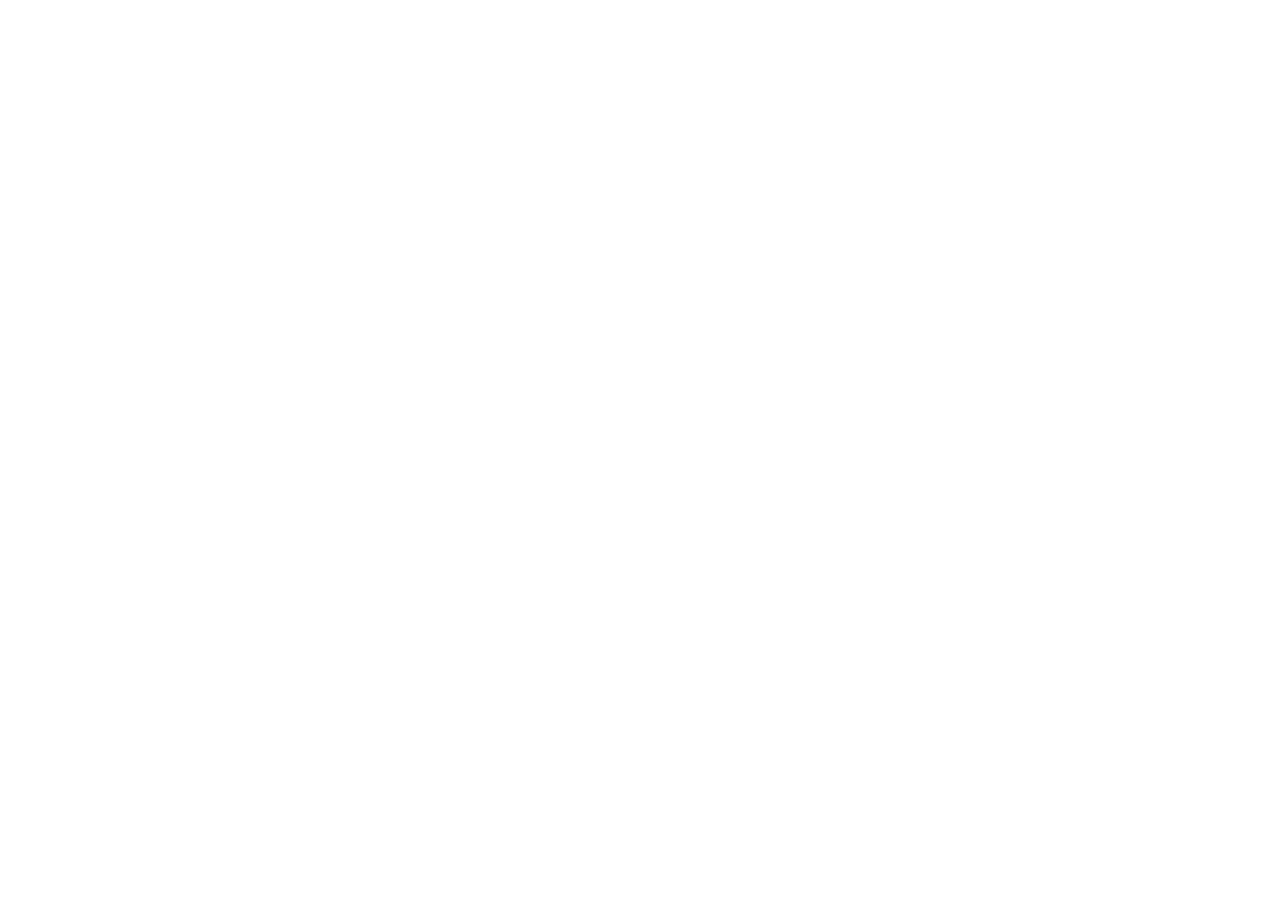
==== flower.html @ a5fbb3db "Add files via upload" ====
<!DOCTYPE html>
<html lang="en">
<head>
    <meta charset="UTF-8">
    <meta name="viewport" content="width=device-width, initial-scale=1.0">
    <link rel="stylesheet" href="css/main.css">
    <title>flowers</title>
</head>
<body class="container">
    <div class="night"></div>
    <div class="flowers">
      <div class="flower flower--1">
        <div class="flower__leafs flower__leafs--1">
          <div class="flower__leaf flower__leaf--1"></div>
          <div class="flower__leaf flower__leaf--2"></div>
          <div class="flower__leaf flower__leaf--3"></div>
          <div class="flower__leaf flower__leaf--4"></div>
          <div class="flower__white-circle"></div>
  
          <div class="flower__light flower__light--1"></div>
          <div class="flower__light flower__light--2"></div>
          <div class="flower__light flower__light--3"></div>
          <div class="flower__light flower__light--4"></div>
          <div class="flower__light flower__light--5"></div>
          <div class="flower__light flower__light--6"></div>
          <div class="flower__light flower__light--7"></div>
          <div class="flower__light flower__light--8"></div>
  
        </div>
        <div class="flower__line">
          <div class="flower__line__leaf flower__line__leaf--1"></div>
          <div class="flower__line__leaf flower__line__leaf--2"></div>
          <div class="flower__line__leaf flower__line__leaf--3"></div>
          <div class="flower__line__leaf flower__line__leaf--4"></div>
          <div class="flower__line__leaf flower__line__leaf--5"></div>
          <div class="flower__line__leaf flower__line__leaf--6"></div>
        </div>
      </div>
  
      <div class="flower flower--2">
        <div class="flower__leafs flower__leafs--2">
          <div class="flower__leaf flower__leaf--1"></div>
          <div class="flower__leaf flower__leaf--2"></div>
          <div class="flower__leaf flower__leaf--3"></div>
          <div class="flower__leaf flower__leaf--4"></div>
          <div class="flower__white-circle"></div>
  
          <div class="flower__light flower__light--1"></div>
          <div class="flower__light flower__light--2"></div>
          <div class="flower__light flower__light--3"></div>
          <div class="flower__light flower__light--4"></div>
          <div class="flower__light flower__light--5"></div>
          <div class="flower__light flower__light--6"></div>
          <div class="flower__light flower__light--7"></div>
          <div class="flower__light flower__light--8"></div>
  
        </div>
        <div class="flower__line">
          <div class="flower__line__leaf flower__line__leaf--1"></div>
          <div class="flower__line__leaf flower__line__leaf--2"></div>
          <div class="flower__line__leaf flower__line__leaf--3"></div>
          <div class="flower__line__leaf flower__line__leaf--4"></div>
        </div>
      </div>
  
      <div class="flower flower--3">
        <div class="flower__leafs flower__leafs--3">
          <div class="flower__leaf flower__leaf--1"></div>
          <div class="flower__leaf flower__leaf--2"></div>
          <div class="flower__leaf flower__leaf--3"></div>
          <div class="flower__leaf flower__leaf--4"></div>
          <div class="flower__white-circle"></div>
  
          <div class="flower__light flower__light--1"></div>
          <div class="flower__light flower__light--2"></div>
          <div class="flower__light flower__light--3"></div>
          <div class="flower__light flower__light--4"></div>
          <div class="flower__light flower__light--5"></div>
          <div class="flower__light flower__light--6"></div>
          <div class="flower__light flower__light--7"></div>
          <div class="flower__light flower__light--8"></div>
  
        </div>
        <div class="flower__line">
          <div class="flower__line__leaf flower__line__leaf--1"></div>
          <div class="flower__line__leaf flower__line__leaf--2"></div>
          <div class="flower__line__leaf flower__line__leaf--3"></div>
          <div class="flower__line__leaf flower__line__leaf--4"></div>
        </div>
      </div>
  
      <div class="grow-ans" style="--d:1.2s">
        <div class="flower__g-long">
          <div class="flower__g-long__top"></div>
          <div class="flower__g-long__bottom"></div>
        </div>
      </div>
  
      <div class="growing-grass">
        <div class="flower__grass flower__grass--1">
          <div class="flower__grass--top"></div>
          <div class="flower__grass--bottom"></div>
          <div class="flower__grass__leaf flower__grass__leaf--1"></div>
          <div class="flower__grass__leaf flower__grass__leaf--2"></div>
          <div class="flower__grass__leaf flower__grass__leaf--3"></div>
          <div class="flower__grass__leaf flower__grass__leaf--4"></div>
          <div class="flower__grass__leaf flower__grass__leaf--5"></div>
          <div class="flower__grass__leaf flower__grass__leaf--6"></div>
          <div class="flower__grass__leaf flower__grass__leaf--7"></div>
          <div class="flower__grass__leaf flower__grass__leaf--8"></div>
          <div class="flower__grass__overlay"></div>
        </div>
      </div>
  
      <div class="growing-grass">
        <div class="flower__grass flower__grass--2">
          <div class="flower__grass--top"></div>
          <div class="flower__grass--bottom"></div>
          <div class="flower__grass__leaf flower__grass__leaf--1"></div>
          <div class="flower__grass__leaf flower__grass__leaf--2"></div>
          <div class="flower__grass__leaf flower__grass__leaf--3"></div>
          <div class="flower__grass__leaf flower__grass__leaf--4"></div>
          <div class="flower__grass__leaf flower__grass__leaf--5"></div>
          <div class="flower__grass__leaf flower__grass__leaf--6"></div>
          <div class="flower__grass__leaf flower__grass__leaf--7"></div>
          <div class="flower__grass__leaf flower__grass__leaf--8"></div>
          <div class="flower__grass__overlay"></div>
        </div>
      </div>
  
      <div class="grow-ans" style="--d:2.4s">
        <div class="flower__g-right flower__g-right--1">
          <div class="leaf"></div>
        </div>
      </div>
  
      <div class="grow-ans" style="--d:2.8s">
        <div class="flower__g-right flower__g-right--2">
          <div class="leaf"></div>
        </div>
      </div>
  
      <div class="grow-ans" style="--d:2.8s">
        <div class="flower__g-front">
          <div class="flower__g-front__leaf-wrapper flower__g-front__leaf-wrapper--1">
            <div class="flower__g-front__leaf"></div>
          </div>
          <div class="flower__g-front__leaf-wrapper flower__g-front__leaf-wrapper--2">
            <div class="flower__g-front__leaf"></div>
          </div>
          <div class="flower__g-front__leaf-wrapper flower__g-front__leaf-wrapper--3">
            <div class="flower__g-front__leaf"></div>
          </div>
          <div class="flower__g-front__leaf-wrapper flower__g-front__leaf-wrapper--4">
            <div class="flower__g-front__leaf"></div>
          </div>
          <div class="flower__g-front__leaf-wrapper flower__g-front__leaf-wrapper--5">
            <div class="flower__g-front__leaf"></div>
          </div>
          <div class="flower__g-front__leaf-wrapper flower__g-front__leaf-wrapper--6">
            <div class="flower__g-front__leaf"></div>
          </div>
          <div class="flower__g-front__leaf-wrapper flower__g-front__leaf-wrapper--7">
            <div class="flower__g-front__leaf"></div>
          </div>
          <div class="flower__g-front__leaf-wrapper flower__g-front__leaf-wrapper--8">
            <div class="flower__g-front__leaf"></div>
          </div>
          <div class="flower__g-front__line"></div>
        </div>
      </div>
  
      <div class="grow-ans" style="--d:3.2s">
        <div class="flower__g-fr">
          <div class="leaf"></div>
          <div class="flower__g-fr__leaf flower__g-fr__leaf--1"></div>
          <div class="flower__g-fr__leaf flower__g-fr__leaf--2"></div>
          <div class="flower__g-fr__leaf flower__g-fr__leaf--3"></div>
          <div class="flower__g-fr__leaf flower__g-fr__leaf--4"></div>
          <div class="flower__g-fr__leaf flower__g-fr__leaf--5"></div>
          <div class="flower__g-fr__leaf flower__g-fr__leaf--6"></div>
          <div class="flower__g-fr__leaf flower__g-fr__leaf--7"></div>
          <div class="flower__g-fr__leaf flower__g-fr__leaf--8"></div>
        </div>
      </div>
  
      <div class="long-g long-g--0">
        <div class="grow-ans" style="--d:3s">
          <div class="leaf leaf--0"></div>
        </div>
        <div class="grow-ans" style="--d:2.2s">
          <div class="leaf leaf--1"></div>
        </div>
        <div class="grow-ans" style="--d:3.4s">
          <div class="leaf leaf--2"></div>
        </div>
        <div class="grow-ans" style="--d:3.6s">
          <div class="leaf leaf--3"></div>
        </div>
      </div>
  
      <div class="long-g long-g--1">
        <div class="grow-ans" style="--d:3.6s">
          <div class="leaf leaf--0"></div>
        </div>
        <div class="grow-ans" style="--d:3.8s">
          <div class="leaf leaf--1"></div>
        </div>
        <div class="grow-ans" style="--d:4s">
          <div class="leaf leaf--2"></div>
        </div>
        <div class="grow-ans" style="--d:4.2s">
          <div class="leaf leaf--3"></div>
        </div>
      </div>
  
      <div class="long-g long-g--2">
        <div class="grow-ans" style="--d:4s">
          <div class="leaf leaf--0"></div>
        </div>
        <div class="grow-ans" style="--d:4.2s">
          <div class="leaf leaf--1"></div>
        </div>
        <div class="grow-ans" style="--d:4.4s">
          <div class="leaf leaf--2"></div>
        </div>
        <div class="grow-ans" style="--d:4.6s">
          <div class="leaf leaf--3"></div>
        </div>
      </div>
  
      <div class="long-g long-g--3">
        <div class="grow-ans" style="--d:4s">
          <div class="leaf leaf--0"></div>
        </div>
        <div class="grow-ans" style="--d:4.2s">
          <div class="leaf leaf--1"></div>
        </div>
        <div class="grow-ans" style="--d:3s">
          <div class="leaf leaf--2"></div>
        </div>
        <div class="grow-ans" style="--d:3.6s">
          <div class="leaf leaf--3"></div>
        </div>
      </div>
  
      <div class="long-g long-g--4">
        <div class="grow-ans" style="--d:4s">
          <div class="leaf leaf--0"></div>
        </div>
        <div class="grow-ans" style="--d:4.2s">
          <div class="leaf leaf--1"></div>
        </div>
        <div class="grow-ans" style="--d:3s">
          <div class="leaf leaf--2"></div>
        </div>
        <div class="grow-ans" style="--d:3.6s">
          <div class="leaf leaf--3"></div>
        </div>
      </div>
  
      <div class="long-g long-g--5">
        <div class="grow-ans" style="--d:4s">
          <div class="leaf leaf--0"></div>
        </div>
        <div class="grow-ans" style="--d:4.2s">
          <div class="leaf leaf--1"></div>
        </div>
        <div class="grow-ans" style="--d:3s">
          <div class="leaf leaf--2"></div>
        </div>
        <div class="grow-ans" style="--d:3.6s">
          <div class="leaf leaf--3"></div>
        </div>
      </div>
  
      <div class="long-g long-g--6">
        <div class="grow-ans" style="--d:4.2s">
          <div class="leaf leaf--0"></div>
        </div>
        <div class="grow-ans" style="--d:4.4s">
          <div class="leaf leaf--1"></div>
        </div>
        <div class="grow-ans" style="--d:4.6s">
          <div class="leaf leaf--2"></div>
        </div>
        <div class="grow-ans" style="--d:4.8s">
          <div class="leaf leaf--3"></div>
        </div>
      </div>
  
      <div class="long-g long-g--7">
        <div class="grow-ans" style="--d:3s">
          <div class="leaf leaf--0"></div>
        </div>
        <div class="grow-ans" style="--d:3.2s">
          <div class="leaf leaf--1"></div>
        </div>
        <div class="grow-ans" style="--d:3.5s">
          <div class="leaf leaf--2"></div>
        </div>
        <div class="grow-ans" style="--d:3.6s">
          <div class="leaf leaf--3"></div>
        </div>
      </div>
    </div>
    
    <script src="main.js"></script>
  </body>
</html>
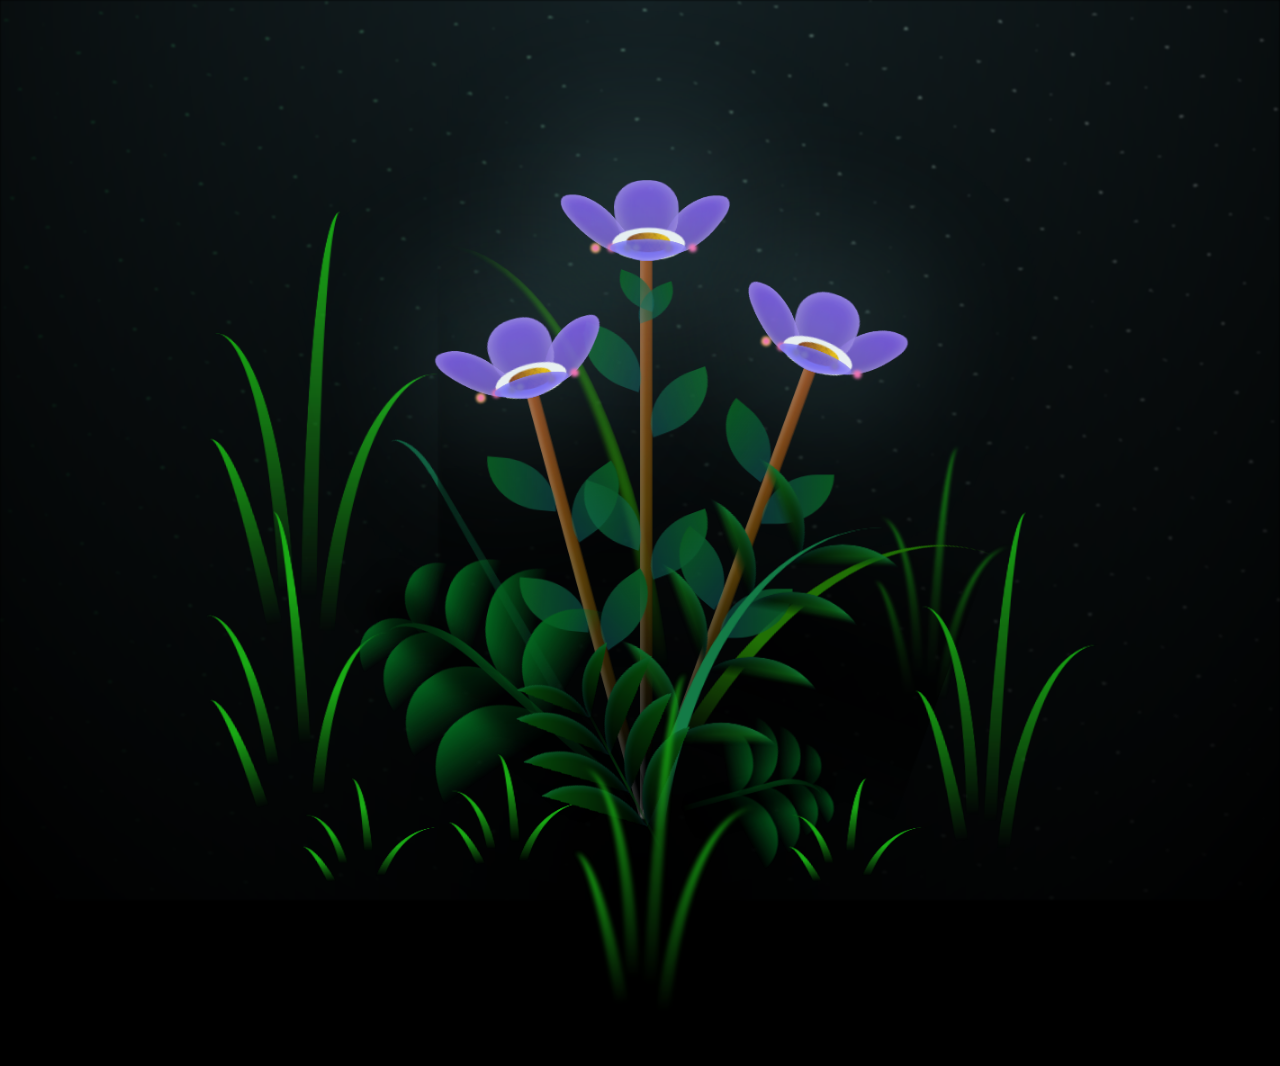
==== commit d7e3c948: "Update flower.html" ====
--- a/flower.html
+++ b/flower.html
@@ -3,7 +3,7 @@
 <head>
     <meta charset="UTF-8">
     <meta name="viewport" content="width=device-width, initial-scale=1.0">
-    <link rel="stylesheet" href="css/main.css">
+    <link rel="stylesheet" href="main.css">
     <title>flowers</title>
 </head>
 <body class="container">
--- a/main.css
+++ b/main.css
@@ -0,0 +1,1321 @@
+*,
+*::after,
+*::before {
+  padding: 0;
+  margin: 0;
+  box-sizing: border-box;
+}
+
+:root {
+  --dark-color: #000;
+}
+
+body {
+  display: flex;
+  align-items: flex-end;
+  justify-content: center;
+  min-height: 100vh;
+  background-color: var(--dark-color);
+  overflow: hidden;
+  perspective: 1000px;
+}
+
+.night {
+  position: fixed;
+  left: 50%;
+  top: 0;
+  transform: translateX(-50%);
+  width: 100%;
+  height: 100%;
+  filter: blur(0.1vmin);
+  background-image: radial-gradient(ellipse at top, transparent 0%, var(--dark-color)), radial-gradient(ellipse at bottom, var(--dark-color), rgba(145, 233, 255, 0.2)), repeating-linear-gradient(220deg, rgb(0, 0, 0) 0px, rgb(0, 0, 0) 19px, transparent 19px, transparent 22px), repeating-linear-gradient(189deg, rgb(0, 0, 0) 0px, rgb(0, 0, 0) 19px, transparent 19px, transparent 22px), repeating-linear-gradient(148deg, rgb(0, 0, 0) 0px, rgb(0, 0, 0) 19px, transparent 19px, transparent 22px), linear-gradient(90deg, rgb(7, 107, 42), rgb(240, 240, 240));
+}
+
+.flowers {
+  position: relative;
+  transform: scale(0.9);
+}
+
+.flower {
+  position: absolute;
+  bottom: 10vmin;
+  transform-origin: bottom center;
+  z-index: 10;
+  --fl-speed: 0.3s;
+}
+.flower--1 {
+  -webkit-animation: moving-flower-1 4s linear infinite;
+          animation: moving-flower-1 4s linear infinite;
+}
+.flower--1 .flower__line {
+  height: 70vmin;
+  -webkit-animation-delay: 0.3s;
+          animation-delay: 0.3s;
+}
+.flower--1 .flower__line__leaf--1 {
+  -webkit-animation: blooming-leaf-right var(--fl-speed) 1.6s backwards;
+          animation: blooming-leaf-right var(--fl-speed) 1.6s backwards;
+}
+.flower--1 .flower__line__leaf--2 {
+  -webkit-animation: blooming-leaf-right var(--fl-speed) 1.4s backwards;
+          animation: blooming-leaf-right var(--fl-speed) 1.4s backwards;
+}
+.flower--1 .flower__line__leaf--3 {
+  -webkit-animation: blooming-leaf-left var(--fl-speed) 1.2s backwards;
+          animation: blooming-leaf-left var(--fl-speed) 1.2s backwards;
+}
+.flower--1 .flower__line__leaf--4 {
+  -webkit-animation: blooming-leaf-left var(--fl-speed) 1s backwards;
+          animation: blooming-leaf-left var(--fl-speed) 1s backwards;
+}
+.flower--1 .flower__line__leaf--5 {
+  -webkit-animation: blooming-leaf-right var(--fl-speed) 1.8s backwards;
+          animation: blooming-leaf-right var(--fl-speed) 1.8s backwards;
+}
+.flower--1 .flower__line__leaf--6 {
+  -webkit-animation: blooming-leaf-left var(--fl-speed) 2s backwards;
+          animation: blooming-leaf-left var(--fl-speed) 2s backwards;
+}
+.flower--2 {
+  left: 50%;
+  transform: rotate(20deg);
+  -webkit-animation: moving-flower-2 4s linear infinite;
+          animation: moving-flower-2 4s linear infinite;
+}
+.flower--2 .flower__line {
+  height: 60vmin;
+  -webkit-animation-delay: 0.6s;
+          animation-delay: 0.6s;
+}
+.flower--2 .flower__line__leaf--1 {
+  -webkit-animation: blooming-leaf-right var(--fl-speed) 1.9s backwards;
+          animation: blooming-leaf-right var(--fl-speed) 1.9s backwards;
+}
+.flower--2 .flower__line__leaf--2 {
+  -webkit-animation: blooming-leaf-right var(--fl-speed) 1.7s backwards;
+          animation: blooming-leaf-right var(--fl-speed) 1.7s backwards;
+}
+.flower--2 .flower__line__leaf--3 {
+  -webkit-animation: blooming-leaf-left var(--fl-speed) 1.5s backwards;
+          animation: blooming-leaf-left var(--fl-speed) 1.5s backwards;
+}
+.flower--2 .flower__line__leaf--4 {
+  -webkit-animation: blooming-leaf-left var(--fl-speed) 1.3s backwards;
+          animation: blooming-leaf-left var(--fl-speed) 1.3s backwards;
+}
+.flower--3 {
+  left: 50%;
+  transform: rotate(-15deg);
+  -webkit-animation: moving-flower-3 4s linear infinite;
+          animation: moving-flower-3 4s linear infinite;
+}
+.flower--3 .flower__line {
+  -webkit-animation-delay: 0.9s;
+          animation-delay: 0.9s;
+}
+.flower--3 .flower__line__leaf--1 {
+  -webkit-animation: blooming-leaf-right var(--fl-speed) 2.5s backwards;
+          animation: blooming-leaf-right var(--fl-speed) 2.5s backwards;
+}
+.flower--3 .flower__line__leaf--2 {
+  -webkit-animation: blooming-leaf-right var(--fl-speed) 2.3s backwards;
+          animation: blooming-leaf-right var(--fl-speed) 2.3s backwards;
+}
+.flower--3 .flower__line__leaf--3 {
+  -webkit-animation: blooming-leaf-left var(--fl-speed) 2.1s backwards;
+          animation: blooming-leaf-left var(--fl-speed) 2.1s backwards;
+}
+.flower--3 .flower__line__leaf--4 {
+  -webkit-animation: blooming-leaf-left var(--fl-speed) 1.9s backwards;
+          animation: blooming-leaf-left var(--fl-speed) 1.9s backwards;
+}
+.flower__leafs {
+  position: relative;
+  -webkit-animation: blooming-flower 2s backwards;
+          animation: blooming-flower 2s backwards;
+}
+.flower__leafs--1 {
+  -webkit-animation-delay: 1.1s;
+          animation-delay: 1.1s;
+}
+.flower__leafs--2 {
+  -webkit-animation-delay: 1.4s;
+          animation-delay: 1.4s;
+}
+.flower__leafs--3 {
+  -webkit-animation-delay: 1.7s;
+          animation-delay: 1.7s;
+}
+.flower__leafs::after {
+  content: "";
+  position: absolute;
+  left: 0;
+  top: 0;
+  transform: translate(-50%, -100%);
+  width: 8vmin;
+  height: 8vmin;
+  background-color: #9ff5ff;
+  filter: blur(10vmin);
+}
+.flower__leaf {
+  position: absolute;
+  bottom: 0;
+  left: 50%;
+  width: 8vmin;
+  height: 11vmin;
+  border-radius: 51% 49% 47% 53%/44% 45% 55% 69%;
+  background-color: #512894;
+  background-image: linear-gradient(to top, #7458c0, #7c52ee);
+  transform-origin: bottom center;
+  opacity: 0.9;
+  box-shadow: inset 0 0 2vmin rgba(255, 255, 255, 0.5);
+}
+.flower__leaf--1 {
+  transform: translate(-10%, 1%) rotateY(40deg) rotateX(-50deg);
+}
+.flower__leaf--2 {
+  transform: translate(-50%, -4%) rotateX(40deg);
+}
+.flower__leaf--3 {
+  transform: translate(-90%, 0%) rotateY(45deg) rotateX(50deg);
+}
+.flower__leaf--4 {
+  width: 8vmin;
+  height: 8vmin;
+  transform-origin: bottom left;
+  border-radius: 4vmin 10vmin 4vmin 4vmin;
+  transform: translate(0%, 18%) rotateX(70deg) rotate(-43deg);
+  background-image: linear-gradient(to top, #6252ee, #5552ee);
+  z-index: 1;
+  opacity: 0.8;
+}
+.flower__white-circle {
+  position: absolute;
+  left: -3.5vmin;
+  top: -3vmin;
+  width: 9vmin;
+  height: 4vmin;
+  border-radius: 50%;
+  background-color: #f0f0f0;
+}
+.flower__white-circle::after {
+  content: "";
+  position: absolute;
+  left: 50%;
+  top: 45%;
+  transform: translate(-50%, -50%);
+  width: 60%;
+  height: 60%;
+  border-radius: inherit;
+  background-image: repeating-linear-gradient(135deg, rgba(0, 0, 0, 0.03) 0px, rgba(0, 0, 0, 0.03) 1px, transparent 1px, transparent 12px), repeating-linear-gradient(45deg, rgba(0, 0, 0, 0.03) 0px, rgba(0, 0, 0, 0.03) 1px, transparent 1px, transparent 12px), repeating-linear-gradient(67.5deg, rgba(0, 0, 0, 0.03) 0px, rgba(0, 0, 0, 0.03) 1px, transparent 1px, transparent 12px), repeating-linear-gradient(135deg, rgba(0, 0, 0, 0.03) 0px, rgba(0, 0, 0, 0.03) 1px, transparent 1px, transparent 12px), repeating-linear-gradient(45deg, rgba(0, 0, 0, 0.03) 0px, rgba(0, 0, 0, 0.03) 1px, transparent 1px, transparent 12px), repeating-linear-gradient(112.5deg, rgba(0, 0, 0, 0.03) 0px, rgba(0, 0, 0, 0.03) 1px, transparent 1px, transparent 12px), repeating-linear-gradient(112.5deg, rgba(0, 0, 0, 0.03) 0px, rgba(0, 0, 0, 0.03) 1px, transparent 1px, transparent 12px), repeating-linear-gradient(45deg, rgba(0, 0, 0, 0.03) 0px, rgba(0, 0, 0, 0.03) 1px, transparent 1px, transparent 12px), repeating-linear-gradient(22.5deg, rgba(0, 0, 0, 0.03) 0px, rgba(0, 0, 0, 0.03) 1px, transparent 1px, transparent 12px), repeating-linear-gradient(45deg, rgba(0, 0, 0, 0.03) 0px, rgba(0, 0, 0, 0.03) 1px, transparent 1px, transparent 12px), repeating-linear-gradient(22.5deg, rgba(0, 0, 0, 0.03) 0px, rgba(0, 0, 0, 0.03) 1px, transparent 1px, transparent 12px), repeating-linear-gradient(135deg, rgba(0, 0, 0, 0.03) 0px, rgba(0, 0, 0, 0.03) 1px, transparent 1px, transparent 12px), repeating-linear-gradient(157.5deg, rgba(0, 0, 0, 0.03) 0px, rgba(0, 0, 0, 0.03) 1px, transparent 1px, transparent 12px), repeating-linear-gradient(67.5deg, rgba(0, 0, 0, 0.03) 0px, rgba(0, 0, 0, 0.03) 1px, transparent 1px, transparent 12px), repeating-linear-gradient(67.5deg, rgba(0, 0, 0, 0.03) 0px, rgba(0, 0, 0, 0.03) 1px, transparent 1px, transparent 12px), linear-gradient(90deg, rgb(127, 47, 21), rgb(255, 206, 0));
+}
+.flower__line {
+  height: 55vmin;
+  width: 1.5vmin;
+  background-image: linear-gradient(to left, rgba(0, 0, 0, 0.2), transparent, rgba(255, 255, 255, 0.2)), linear-gradient(to top, transparent 10%, #583e08, #944415);
+  box-shadow: inset 0 0 2px rgba(0, 0, 0, 0.5);
+  -webkit-animation: grow-flower-tree 4s backwards;
+          animation: grow-flower-tree 4s backwards;
+}
+.flower__line__leaf {
+  --w: 7vmin;
+  --h: calc(var(--w) + 2vmin);
+  position: absolute;
+  top: 20%;
+  left: 90%;
+  width: var(--w);
+  height: var(--h);
+  border-top-right-radius: var(--h);
+  border-bottom-left-radius: var(--h);
+  background-image: linear-gradient(to top, rgba(20, 117, 122, 0.4), #095721);
+}
+.flower__line__leaf--1 {
+  transform: rotate(70deg) rotateY(30deg);
+}
+.flower__line__leaf--2 {
+  top: 45%;
+  transform: rotate(70deg) rotateY(30deg);
+}
+.flower__line__leaf--3, .flower__line__leaf--4, .flower__line__leaf--6 {
+  border-top-right-radius: 0;
+  border-bottom-left-radius: 0;
+  border-top-left-radius: var(--h);
+  border-bottom-right-radius: var(--h);
+  left: -460%;
+  top: 12%;
+  transform: rotate(-70deg) rotateY(30deg);
+}
+.flower__line__leaf--4 {
+  top: 40%;
+}
+.flower__line__leaf--5 {
+  top: 0;
+  transform-origin: left;
+  transform: rotate(70deg) rotateY(30deg) scale(0.6);
+}
+.flower__line__leaf--6 {
+  top: -2%;
+  left: -450%;
+  transform-origin: right;
+  transform: rotate(-70deg) rotateY(30deg) scale(0.6);
+}
+.flower__light {
+  position: absolute;
+  bottom: 0vmin;
+  width: 1vmin;
+  height: 1vmin;
+  background-color: rgb(255, 251, 0);
+  border-radius: 50%;
+  filter: blur(0.2vmin);
+  -webkit-animation: light-ans 4s linear infinite backwards;
+          animation: light-ans 4s linear infinite backwards;
+}
+.flower__light:nth-child(odd) {
+  background-color: #f76baf;
+}
+.flower__light--1 {
+  left: -2vmin;
+  -webkit-animation-delay: 1s;
+          animation-delay: 1s;
+}
+.flower__light--2 {
+  left: 3vmin;
+  -webkit-animation-delay: 0.5s;
+          animation-delay: 0.5s;
+}
+.flower__light--3 {
+  left: -6vmin;
+  -webkit-animation-delay: 0.3s;
+          animation-delay: 0.3s;
+}
+.flower__light--4 {
+  left: 6vmin;
+  -webkit-animation-delay: 0.9s;
+          animation-delay: 0.9s;
+}
+.flower__light--5 {
+  left: -1vmin;
+  -webkit-animation-delay: 1.5s;
+          animation-delay: 1.5s;
+}
+.flower__light--6 {
+  left: -4vmin;
+  -webkit-animation-delay: 3s;
+          animation-delay: 3s;
+}
+.flower__light--7 {
+  left: 3vmin;
+  -webkit-animation-delay: 2s;
+          animation-delay: 2s;
+}
+.flower__light--8 {
+  left: -6vmin;
+  -webkit-animation-delay: 3.5s;
+          animation-delay: 3.5s;
+}
+.flower__grass {
+  --c: #04661f;
+  --line-w: 1.5vmin;
+  position: absolute;
+  bottom: 12vmin;
+  left: -7vmin;
+  display: flex;
+  flex-direction: column;
+  align-items: flex-end;
+  z-index: 20;
+  transform-origin: bottom center;
+  transform: rotate(-48deg) rotateY(40deg);
+}
+.flower__grass--1 {
+  -webkit-animation: moving-grass 2s linear infinite;
+          animation: moving-grass 2s linear infinite;
+}
+.flower__grass--2 {
+  left: 2vmin;
+  bottom: 10vmin;
+  transform: scale(0.5) rotate(75deg) rotateX(10deg) rotateY(-200deg);
+  opacity: 0.8;
+  z-index: 0;
+  -webkit-animation: moving-grass--2 1.5s linear infinite;
+          animation: moving-grass--2 1.5s linear infinite;
+}
+.flower__grass--top {
+  width: 7vmin;
+  height: 10vmin;
+  border-top-right-radius: 100%;
+  border-right: var(--line-w) solid var(--c);
+  transform-origin: bottom center;
+  transform: rotate(-2deg);
+}
+.flower__grass--bottom {
+  margin-top: -2px;
+  width: var(--line-w);
+  height: 25vmin;
+  background-image: linear-gradient(to top, transparent, var(--c));
+}
+.flower__grass__leaf {
+  --size: 10vmin;
+  position: absolute;
+  width: calc(var(--size) * 2.1);
+  height: var(--size);
+  border-top-left-radius: var(--size);
+  border-top-right-radius: var(--size);
+  background-image: linear-gradient(to top, transparent, transparent 30%, var(--c));
+  z-index: 100;
+}
+.flower__grass__leaf--1 {
+  top: -6%;
+  left: 30%;
+  --size: 6vmin;
+  transform: rotate(-20deg);
+  -webkit-animation: growing-grass-ans--1 2s 2.6s backwards;
+          animation: growing-grass-ans--1 2s 2.6s backwards;
+}
+@-webkit-keyframes growing-grass-ans--1 {
+  0% {
+    transform-origin: bottom left;
+    transform: rotate(-20deg) scale(0);
+  }
+}
+@keyframes growing-grass-ans--1 {
+  0% {
+    transform-origin: bottom left;
+    transform: rotate(-20deg) scale(0);
+  }
+}
+.flower__grass__leaf--2 {
+  top: -5%;
+  left: -110%;
+  --size: 6vmin;
+  transform: rotate(10deg);
+  -webkit-animation: growing-grass-ans--2 2s 2.4s linear backwards;
+          animation: growing-grass-ans--2 2s 2.4s linear backwards;
+}
+@-webkit-keyframes growing-grass-ans--2 {
+  0% {
+    transform-origin: bottom right;
+    transform: rotate(10deg) scale(0);
+  }
+}
+@keyframes growing-grass-ans--2 {
+  0% {
+    transform-origin: bottom right;
+    transform: rotate(10deg) scale(0);
+  }
+}
+.flower__grass__leaf--3 {
+  top: 5%;
+  left: 60%;
+  --size: 8vmin;
+  transform: rotate(-18deg) rotateX(-20deg);
+  -webkit-animation: growing-grass-ans--3 2s 2.2s linear backwards;
+          animation: growing-grass-ans--3 2s 2.2s linear backwards;
+}
+@-webkit-keyframes growing-grass-ans--3 {
+  0% {
+    transform-origin: bottom left;
+    transform: rotate(-18deg) rotateX(-20deg) scale(0);
+  }
+}
+@keyframes growing-grass-ans--3 {
+  0% {
+    transform-origin: bottom left;
+    transform: rotate(-18deg) rotateX(-20deg) scale(0);
+  }
+}
+.flower__grass__leaf--4 {
+  top: 6%;
+  left: -135%;
+  --size: 8vmin;
+  transform: rotate(2deg);
+  -webkit-animation: growing-grass-ans--4 2s 2s linear backwards;
+          animation: growing-grass-ans--4 2s 2s linear backwards;
+}
+@-webkit-keyframes growing-grass-ans--4 {
+  0% {
+    transform-origin: bottom right;
+    transform: rotate(2deg) scale(0);
+  }
+}
+@keyframes growing-grass-ans--4 {
+  0% {
+    transform-origin: bottom right;
+    transform: rotate(2deg) scale(0);
+  }
+}
+.flower__grass__leaf--5 {
+  top: 20%;
+  left: 60%;
+  --size: 10vmin;
+  transform: rotate(-24deg) rotateX(-20deg);
+  -webkit-animation: growing-grass-ans--5 2s 1.8s linear backwards;
+          animation: growing-grass-ans--5 2s 1.8s linear backwards;
+}
+@-webkit-keyframes growing-grass-ans--5 {
+  0% {
+    transform-origin: bottom left;
+    transform: rotate(-24deg) rotateX(-20deg) scale(0);
+  }
+}
+@keyframes growing-grass-ans--5 {
+  0% {
+    transform-origin: bottom left;
+    transform: rotate(-24deg) rotateX(-20deg) scale(0);
+  }
+}
+.flower__grass__leaf--6 {
+  top: 22%;
+  left: -180%;
+  --size: 10vmin;
+  transform: rotate(10deg);
+  -webkit-animation: growing-grass-ans--6 2s 1.6s linear backwards;
+          animation: growing-grass-ans--6 2s 1.6s linear backwards;
+}
+@-webkit-keyframes growing-grass-ans--6 {
+  0% {
+    transform-origin: bottom right;
+    transform: rotate(10deg) scale(0);
+  }
+}
+@keyframes growing-grass-ans--6 {
+  0% {
+    transform-origin: bottom right;
+    transform: rotate(10deg) scale(0);
+  }
+}
+.flower__grass__leaf--7 {
+  top: 39%;
+  left: 70%;
+  --size: 10vmin;
+  transform: rotate(-10deg);
+  -webkit-animation: growing-grass-ans--7 2s 1.4s linear backwards;
+          animation: growing-grass-ans--7 2s 1.4s linear backwards;
+}
+@-webkit-keyframes growing-grass-ans--7 {
+  0% {
+    transform-origin: bottom left;
+    transform: rotate(-10deg) scale(0);
+  }
+}
+@keyframes growing-grass-ans--7 {
+  0% {
+    transform-origin: bottom left;
+    transform: rotate(-10deg) scale(0);
+  }
+}
+.flower__grass__leaf--8 {
+  top: 40%;
+  left: -215%;
+  --size: 11vmin;
+  transform: rotate(10deg);
+  -webkit-animation: growing-grass-ans--8 2s 1.2s linear backwards;
+          animation: growing-grass-ans--8 2s 1.2s linear backwards;
+}
+@-webkit-keyframes growing-grass-ans--8 {
+  0% {
+    transform-origin: bottom right;
+    transform: rotate(10deg) scale(0);
+  }
+}
+@keyframes growing-grass-ans--8 {
+  0% {
+    transform-origin: bottom right;
+    transform: rotate(10deg) scale(0);
+  }
+}
+.flower__grass__overlay {
+  position: absolute;
+  top: -10%;
+  right: 0%;
+  width: 100%;
+  height: 100%;
+  background-color: rgba(0, 0, 0, 0.6);
+  filter: blur(1.5vmin);
+  z-index: 100;
+}
+.flower__g-long {
+  --w: 2vmin;
+  --h: 6vmin;
+  --c: #0e5b3c;
+  position: absolute;
+  bottom: 10vmin;
+  left: -3vmin;
+  transform-origin: bottom center;
+  transform: rotate(-30deg) rotateY(-20deg);
+  display: flex;
+  flex-direction: column;
+  align-items: flex-end;
+  -webkit-animation: flower-g-long-ans 3s linear infinite;
+          animation: flower-g-long-ans 3s linear infinite;
+}
+@-webkit-keyframes flower-g-long-ans {
+  0%, 100% {
+    transform: rotate(-30deg) rotateY(-20deg);
+  }
+  50% {
+    transform: rotate(-32deg) rotateY(-20deg);
+  }
+}
+@keyframes flower-g-long-ans {
+  0%, 100% {
+    transform: rotate(-30deg) rotateY(-20deg);
+  }
+  50% {
+    transform: rotate(-32deg) rotateY(-20deg);
+  }
+}
+.flower__g-long__top {
+  top: calc(var(--h) * -1);
+  width: calc(var(--w) + 1vmin);
+  height: var(--h);
+  border-top-right-radius: 100%;
+  border-right: 0.7vmin solid var(--c);
+  transform: translate(-0.7vmin, 1vmin);
+}
+.flower__g-long__bottom {
+  width: var(--w);
+  height: 50vmin;
+  transform-origin: bottom center;
+  background-image: linear-gradient(to top, transparent 30%, var(--c));
+  box-shadow: inset 0 0 2px rgba(0, 0, 0, 0.5);
+  -webkit-clip-path: polygon(35% 0, 65% 1%, 100% 100%, 0% 100%);
+          clip-path: polygon(35% 0, 65% 1%, 100% 100%, 0% 100%);
+}
+.flower__g-right {
+  position: absolute;
+  bottom: 6vmin;
+  left: -2vmin;
+  transform-origin: bottom left;
+  transform: rotate(20deg);
+}
+.flower__g-right .leaf {
+  width: 30vmin;
+  height: 50vmin;
+  border-top-left-radius: 100%;
+  border-left: 2vmin solid #217005;
+  background-image: linear-gradient(to bottom, transparent, var(--dark-color) 60%);
+  -webkit-mask-image: linear-gradient(to top, transparent 30%, #24803e 60%);
+}
+.flower__g-right--1 {
+  -webkit-animation: flower-g-right-ans 2.5s linear infinite;
+          animation: flower-g-right-ans 2.5s linear infinite;
+}
+.flower__g-right--2 {
+  left: 5vmin;
+  transform: rotateY(-180deg);
+  -webkit-animation: flower-g-right-ans--2 3s linear infinite;
+          animation: flower-g-right-ans--2 3s linear infinite;
+}
+.flower__g-right--2 .leaf {
+  height: 75vmin;
+  filter: blur(0.3vmin);
+  opacity: 0.8;
+}
+@-webkit-keyframes flower-g-right-ans {
+  0%, 100% {
+    transform: rotate(20deg);
+  }
+  50% {
+    transform: rotate(24deg) rotateX(-20deg);
+  }
+}
+@keyframes flower-g-right-ans {
+  0%, 100% {
+    transform: rotate(20deg);
+  }
+  50% {
+    transform: rotate(24deg) rotateX(-20deg);
+  }
+}
+@-webkit-keyframes flower-g-right-ans--2 {
+  0%, 100% {
+    transform: rotateY(-180deg) rotate(0deg) rotateX(-20deg);
+  }
+  50% {
+    transform: rotateY(-180deg) rotate(6deg) rotateX(-20deg);
+  }
+}
+@keyframes flower-g-right-ans--2 {
+  0%, 100% {
+    transform: rotateY(-180deg) rotate(0deg) rotateX(-20deg);
+  }
+  50% {
+    transform: rotateY(-180deg) rotate(6deg) rotateX(-20deg);
+  }
+}
+.flower__g-front {
+  position: absolute;
+  bottom: 6vmin;
+  left: 2.5vmin;
+  z-index: 100;
+  transform-origin: bottom center;
+  transform: rotate(-28deg) rotateY(30deg) scale(1.04);
+  -webkit-animation: flower__g-front-ans 2s linear infinite;
+          animation: flower__g-front-ans 2s linear infinite;
+}
+@-webkit-keyframes flower__g-front-ans {
+  0%, 100% {
+    transform: rotate(-28deg) rotateY(30deg) scale(1.04);
+  }
+  50% {
+    transform: rotate(-35deg) rotateY(40deg) scale(1.04);
+  }
+}
+@keyframes flower__g-front-ans {
+  0%, 100% {
+    transform: rotate(-28deg) rotateY(30deg) scale(1.04);
+  }
+  50% {
+    transform: rotate(-35deg) rotateY(40deg) scale(1.04);
+  }
+}
+.flower__g-front__line {
+  width: 0.3vmin;
+  height: 20vmin;
+  background-image: linear-gradient(to top, transparent, #042e0b, transparent 100%);
+  position: relative;
+}
+.flower__g-front__leaf-wrapper {
+  position: absolute;
+  top: 0;
+  left: 0;
+  transform-origin: bottom left;
+  transform: rotate(10deg);
+}
+.flower__g-front__leaf-wrapper:nth-child(even) {
+  left: 0vmin;
+  transform: rotateY(-180deg) rotate(5deg);
+  -webkit-animation: flower__g-front__leaf-left-ans 1s ease-in backwards;
+          animation: flower__g-front__leaf-left-ans 1s ease-in backwards;
+}
+.flower__g-front__leaf-wrapper:nth-child(odd) {
+  -webkit-animation: flower__g-front__leaf-ans 1s ease-in backwards;
+          animation: flower__g-front__leaf-ans 1s ease-in backwards;
+}
+.flower__g-front__leaf-wrapper--1 {
+  top: -8vmin;
+  transform: scale(0.7);
+  -webkit-animation: flower__g-front__leaf-ans 1s 5.5s ease-in backwards !important;
+          animation: flower__g-front__leaf-ans 1s 5.5s ease-in backwards !important;
+}
+.flower__g-front__leaf-wrapper--2 {
+  top: -8vmin;
+  transform: rotateY(-180deg) scale(0.7) !important;
+  -webkit-animation: flower__g-front__leaf-left-ans-2 1s 4.6s ease-in backwards !important;
+          animation: flower__g-front__leaf-left-ans-2 1s 4.6s ease-in backwards !important;
+}
+.flower__g-front__leaf-wrapper--3 {
+  top: -3vmin;
+  -webkit-animation: flower__g-front__leaf-ans 1s 4.6s ease-in backwards;
+          animation: flower__g-front__leaf-ans 1s 4.6s ease-in backwards;
+}
+.flower__g-front__leaf-wrapper--4 {
+  top: -3vmin;
+  transform: rotateY(-180deg) scale(0.9) !important;
+  -webkit-animation: flower__g-front__leaf-left-ans-2 1s 4.6s ease-in backwards !important;
+          animation: flower__g-front__leaf-left-ans-2 1s 4.6s ease-in backwards !important;
+}
+@-webkit-keyframes flower__g-front__leaf-left-ans-2 {
+  0% {
+    transform: rotateY(-180deg) scale(0);
+  }
+}
+@keyframes flower__g-front__leaf-left-ans-2 {
+  0% {
+    transform: rotateY(-180deg) scale(0);
+  }
+}
+.flower__g-front__leaf-wrapper--5, .flower__g-front__leaf-wrapper--6 {
+  top: 2vmin;
+}
+.flower__g-front__leaf-wrapper--7, .flower__g-front__leaf-wrapper--8 {
+  top: 6.5vmin;
+}
+.flower__g-front__leaf-wrapper--2 {
+  -webkit-animation-delay: 5.2s !important;
+          animation-delay: 5.2s !important;
+}
+.flower__g-front__leaf-wrapper--3 {
+  -webkit-animation-delay: 4.9s !important;
+          animation-delay: 4.9s !important;
+}
+.flower__g-front__leaf-wrapper--5 {
+  -webkit-animation-delay: 4.3s !important;
+          animation-delay: 4.3s !important;
+}
+.flower__g-front__leaf-wrapper--6 {
+  -webkit-animation-delay: 4.1s !important;
+          animation-delay: 4.1s !important;
+}
+.flower__g-front__leaf-wrapper--7 {
+  -webkit-animation-delay: 3.8s !important;
+          animation-delay: 3.8s !important;
+}
+.flower__g-front__leaf-wrapper--8 {
+  -webkit-animation-delay: 3.5s !important;
+          animation-delay: 3.5s !important;
+}
+@-webkit-keyframes flower__g-front__leaf-ans {
+  0% {
+    transform: rotate(10deg) scale(0);
+  }
+}
+@keyframes flower__g-front__leaf-ans {
+  0% {
+    transform: rotate(10deg) scale(0);
+  }
+}
+@-webkit-keyframes flower__g-front__leaf-left-ans {
+  0% {
+    transform: rotateY(-180deg) rotate(5deg) scale(0);
+  }
+}
+@keyframes flower__g-front__leaf-left-ans {
+  0% {
+    transform: rotateY(-180deg) rotate(5deg) scale(0);
+  }
+}
+.flower__g-front__leaf {
+  width: 10vmin;
+  height: 10vmin;
+  border-radius: 100% 0% 0% 100%/100% 100% 0% 0%;
+  box-shadow: inset 0 2px 1vmin hsla(184deg, 97%, 58%, 0.2);
+  background-image: linear-gradient(to bottom left, transparent, var(--dark-color)), linear-gradient(to bottom right, #064f0a 50%, transparent 50%, transparent);
+  -webkit-mask-image: linear-gradient(to bottom right, #097149 50%, transparent 50%, transparent);
+  mask-image: linear-gradient(to bottom right, #0e8723 50%, transparent 50%, transparent);
+}
+.flower__g-fr {
+  position: absolute;
+  bottom: -4vmin;
+  left: vmin;
+  transform-origin: bottom left;
+  z-index: 10;
+  -webkit-animation: flower__g-fr-ans 2s linear infinite;
+          animation: flower__g-fr-ans 2s linear infinite;
+}
+@-webkit-keyframes flower__g-fr-ans {
+  0%, 100% {
+    transform: rotate(2deg);
+  }
+  50% {
+    transform: rotate(4deg);
+  }
+}
+@keyframes flower__g-fr-ans {
+  0%, 100% {
+    transform: rotate(2deg);
+  }
+  50% {
+    transform: rotate(4deg);
+  }
+}
+.flower__g-fr .leaf {
+  width: 30vmin;
+  height: 50vmin;
+  border-top-left-radius: 100%;
+  border-left: 2vmin solid #147b47;
+  -webkit-mask-image: linear-gradient(to top, transparent 25%, #0e4e2a 50%);
+  position: relative;
+  z-index: 1;
+}
+.flower__g-fr__leaf {
+  position: absolute;
+  top: 0;
+  left: 0;
+  width: 10vmin;
+  height: 10vmin;
+  border-radius: 100% 0% 0% 100%/100% 100% 0% 0%;
+  box-shadow: inset 0 2px 1vmin hsla(184deg, 97%, 58%, 0.2);
+  background-image: linear-gradient(to bottom left, transparent, var(--dark-color) 98%), linear-gradient(to bottom right, #106e18 45%, transparent 50%, transparent);
+  -webkit-mask-image: linear-gradient(135deg, #175f22 40%, transparent 50%, transparent);
+}
+.flower__g-fr__leaf--1 {
+  left: 20vmin;
+  transform: rotate(45deg);
+  -webkit-animation: flower__g-fr-leaft-ans-1 0.5s 5.2s linear backwards;
+          animation: flower__g-fr-leaft-ans-1 0.5s 5.2s linear backwards;
+}
+@-webkit-keyframes flower__g-fr-leaft-ans-1 {
+  0% {
+    transform-origin: left;
+    transform: rotate(45deg) scale(0);
+  }
+}
+@keyframes flower__g-fr-leaft-ans-1 {
+  0% {
+    transform-origin: left;
+    transform: rotate(45deg) scale(0);
+  }
+}
+.flower__g-fr__leaf--2 {
+  left: 12vmin;
+  top: -7vmin;
+  transform: rotate(25deg) rotateY(-180deg);
+  -webkit-animation: flower__g-fr-leaft-ans-6 0.5s 5s linear backwards;
+          animation: flower__g-fr-leaft-ans-6 0.5s 5s linear backwards;
+}
+.flower__g-fr__leaf--3 {
+  left: 15vmin;
+  top: 6vmin;
+  transform: rotate(55deg);
+  -webkit-animation: flower__g-fr-leaft-ans-5 0.5s 4.8s linear backwards;
+          animation: flower__g-fr-leaft-ans-5 0.5s 4.8s linear backwards;
+}
+.flower__g-fr__leaf--4 {
+  left: 6vmin;
+  top: -2vmin;
+  transform: rotate(25deg) rotateY(-180deg);
+  -webkit-animation: flower__g-fr-leaft-ans-6 0.5s 4.6s linear backwards;
+          animation: flower__g-fr-leaft-ans-6 0.5s 4.6s linear backwards;
+}
+.flower__g-fr__leaf--5 {
+  left: 10vmin;
+  top: 14vmin;
+  transform: rotate(55deg);
+  -webkit-animation: flower__g-fr-leaft-ans-5 0.5s 4.4s linear backwards;
+          animation: flower__g-fr-leaft-ans-5 0.5s 4.4s linear backwards;
+}
+@-webkit-keyframes flower__g-fr-leaft-ans-5 {
+  0% {
+    transform-origin: left;
+    transform: rotate(55deg) scale(0);
+  }
+}
+@keyframes flower__g-fr-leaft-ans-5 {
+  0% {
+    transform-origin: left;
+    transform: rotate(55deg) scale(0);
+  }
+}
+.flower__g-fr__leaf--6 {
+  left: 0vmin;
+  top: 6vmin;
+  transform: rotate(25deg) rotateY(-180deg);
+  -webkit-animation: flower__g-fr-leaft-ans-6 0.5s 4.2s linear backwards;
+          animation: flower__g-fr-leaft-ans-6 0.5s 4.2s linear backwards;
+}
+@-webkit-keyframes flower__g-fr-leaft-ans-6 {
+  0% {
+    transform-origin: right;
+    transform: rotate(25deg) rotateY(-180deg) scale(0);
+  }
+}
+@keyframes flower__g-fr-leaft-ans-6 {
+  0% {
+    transform-origin: right;
+    transform: rotate(25deg) rotateY(-180deg) scale(0);
+  }
+}
+.flower__g-fr__leaf--7 {
+  left: 5vmin;
+  top: 22vmin;
+  transform: rotate(45deg);
+  -webkit-animation: flower__g-fr-leaft-ans-7 0.5s 4s linear backwards;
+          animation: flower__g-fr-leaft-ans-7 0.5s 4s linear backwards;
+}
+@-webkit-keyframes flower__g-fr-leaft-ans-7 {
+  0% {
+    transform-origin: left;
+    transform: rotate(45deg) scale(0);
+  }
+}
+@keyframes flower__g-fr-leaft-ans-7 {
+  0% {
+    transform-origin: left;
+    transform: rotate(45deg) scale(0);
+  }
+}
+.flower__g-fr__leaf--8 {
+  left: -4vmin;
+  top: 15vmin;
+  transform: rotate(15deg) rotateY(-180deg);
+  -webkit-animation: flower__g-fr-leaft-ans-8 0.5s 3.8s linear backwards;
+          animation: flower__g-fr-leaft-ans-8 0.5s 3.8s linear backwards;
+}
+@-webkit-keyframes flower__g-fr-leaft-ans-8 {
+  0% {
+    transform-origin: right;
+    transform: rotate(15deg) rotateY(-180deg) scale(0);
+  }
+}
+@keyframes flower__g-fr-leaft-ans-8 {
+  0% {
+    transform-origin: right;
+    transform: rotate(15deg) rotateY(-180deg) scale(0);
+  }
+}
+
+.long-g {
+  position: absolute;
+  bottom: 25vmin;
+  left: -42vmin;
+  transform-origin: bottom left;
+}
+.long-g--1 {
+  bottom: 0vmin;
+  transform: scale(0.8) rotate(-5deg);
+}
+.long-g--1 .leaf {
+  -webkit-mask-image: linear-gradient(to top, transparent 40%, #196d2a 80%) !important;
+}
+.long-g--1 .leaf--1 {
+  --w: 5vmin;
+  --h: 60vmin;
+  left: -2vmin;
+  transform: rotate(3deg) rotateY(-180deg);
+}
+.long-g--2, .long-g--3 {
+  bottom: -3vmin;
+  left: -35vmin;
+  transform-origin: center;
+  transform: scale(0.6) rotateX(60deg);
+}
+.long-g--2 .leaf, .long-g--3 .leaf {
+  -webkit-mask-image: linear-gradient(to top, transparent 50%, #176220 80%) !important;
+}
+.long-g--2 .leaf--1, .long-g--3 .leaf--1 {
+  left: -1vmin;
+  transform: rotateY(-180deg);
+}
+.long-g--3 {
+  left: -17vmin;
+  bottom: 0vmin;
+}
+.long-g--3 .leaf {
+  -webkit-mask-image: linear-gradient(to top, transparent 40%, #176220 80%) !important;
+}
+.long-g--4 {
+  left: 25vmin;
+  bottom: -3vmin;
+  transform-origin: center;
+  transform: scale(0.6) rotateX(60deg);
+}
+.long-g--4 .leaf {
+  -webkit-mask-image: linear-gradient(to top, transparent 50%, #176220 80%) !important;
+}
+.long-g--5 {
+  left: 42vmin;
+  bottom: 0vmin;
+  transform: scale(0.8) rotate(2deg);
+}
+.long-g--6 {
+  left: 0vmin;
+  bottom: -20vmin;
+  z-index: 100;
+  filter: blur(0.3vmin);
+  transform: scale(0.8) rotate(2deg);
+}
+.long-g--7 {
+  left: 35vmin;
+  bottom: 20vmin;
+  z-index: -1;
+  filter: blur(0.3vmin);
+  transform: scale(0.6) rotate(2deg);
+  opacity: 0.7;
+}
+.long-g .leaf {
+  --w: 15vmin;
+  --h: 40vmin;
+  --c: #1aaa15;
+  position: absolute;
+  bottom: 0;
+  width: var(--w);
+  height: var(--h);
+  border-top-left-radius: 100%;
+  border-left: 2vmin solid var(--c);
+  -webkit-mask-image: linear-gradient(to top, transparent 20%, var(--dark-color));
+  transform-origin: bottom center;
+}
+.long-g .leaf--0 {
+  left: 2vmin;
+  -webkit-animation: leaf-ans-1 4s linear infinite;
+          animation: leaf-ans-1 4s linear infinite;
+}
+.long-g .leaf--1 {
+  --w: 5vmin;
+  --h: 60vmin;
+  -webkit-animation: leaf-ans-1 4s linear infinite;
+          animation: leaf-ans-1 4s linear infinite;
+}
+.long-g .leaf--2 {
+  --w: 10vmin;
+  --h: 40vmin;
+  left: -0.5vmin;
+  bottom: 5vmin;
+  transform-origin: bottom left;
+  transform: rotateY(-180deg);
+  -webkit-animation: leaf-ans-2 3s linear infinite;
+          animation: leaf-ans-2 3s linear infinite;
+}
+.long-g .leaf--3 {
+  --w: 5vmin;
+  --h: 30vmin;
+  left: -1vmin;
+  bottom: 3.2vmin;
+  transform-origin: bottom left;
+  transform: rotate(-10deg) rotateY(-180deg);
+  -webkit-animation: leaf-ans-3 3s linear infinite;
+          animation: leaf-ans-3 3s linear infinite;
+}
+
+@-webkit-keyframes leaf-ans-1 {
+  0%, 100% {
+    transform: rotate(-5deg) scale(1);
+  }
+  50% {
+    transform: rotate(5deg) scale(1.1);
+  }
+}
+
+@keyframes leaf-ans-1 {
+  0%, 100% {
+    transform: rotate(-5deg) scale(1);
+  }
+  50% {
+    transform: rotate(5deg) scale(1.1);
+  }
+}
+@-webkit-keyframes leaf-ans-2 {
+  0%, 100% {
+    transform: rotateY(-180deg) rotate(5deg);
+  }
+  50% {
+    transform: rotateY(-180deg) rotate(0deg) scale(1.1);
+  }
+}
+@keyframes leaf-ans-2 {
+  0%, 100% {
+    transform: rotateY(-180deg) rotate(5deg);
+  }
+  50% {
+    transform: rotateY(-180deg) rotate(0deg) scale(1.1);
+  }
+}
+@-webkit-keyframes leaf-ans-3 {
+  0%, 100% {
+    transform: rotate(-10deg) rotateY(-180deg);
+  }
+  50% {
+    transform: rotate(-20deg) rotateY(-180deg);
+  }
+}
+@keyframes leaf-ans-3 {
+  0%, 100% {
+    transform: rotate(-10deg) rotateY(-180deg);
+  }
+  50% {
+    transform: rotate(-20deg) rotateY(-180deg);
+  }
+}
+.grow-ans {
+  -webkit-animation: grow-ans 2s var(--d) backwards;
+          animation: grow-ans 2s var(--d) backwards;
+}
+
+@-webkit-keyframes grow-ans {
+  0% {
+    transform: scale(0);
+    opacity: 0;
+  }
+}
+
+@keyframes grow-ans {
+  0% {
+    transform: scale(0);
+    opacity: 0;
+  }
+}
+@-webkit-keyframes light-ans {
+  0% {
+    opacity: 0;
+    transform: translateY(0vmin);
+  }
+  25% {
+    opacity: 1;
+    transform: translateY(-5vmin) translateX(-2vmin);
+  }
+  50% {
+    opacity: 1;
+    transform: translateY(-15vmin) translateX(2vmin);
+    filter: blur(0.2vmin);
+  }
+  75% {
+    transform: translateY(-20vmin) translateX(-2vmin);
+    filter: blur(0.2vmin);
+  }
+  100% {
+    transform: translateY(-30vmin);
+    opacity: 0;
+    filter: blur(1vmin);
+  }
+}
+@keyframes light-ans {
+  0% {
+    opacity: 0;
+    transform: translateY(0vmin);
+  }
+  25% {
+    opacity: 1;
+    transform: translateY(-5vmin) translateX(-2vmin);
+  }
+  50% {
+    opacity: 1;
+    transform: translateY(-15vmin) translateX(2vmin);
+    filter: blur(0.2vmin);
+  }
+  75% {
+    transform: translateY(-20vmin) translateX(-2vmin);
+    filter: blur(0.2vmin);
+  }
+  100% {
+    transform: translateY(-30vmin);
+    opacity: 0;
+    filter: blur(1vmin);
+  }
+}
+@-webkit-keyframes moving-flower-1 {
+  0%, 100% {
+    transform: rotate(2deg);
+  }
+  50% {
+    transform: rotate(-2deg);
+  }
+}
+@keyframes moving-flower-1 {
+  0%, 100% {
+    transform: rotate(2deg);
+  }
+  50% {
+    transform: rotate(-2deg);
+  }
+}
+@-webkit-keyframes moving-flower-2 {
+  0%, 100% {
+    transform: rotate(18deg);
+  }
+  50% {
+    transform: rotate(14deg);
+  }
+}
+@keyframes moving-flower-2 {
+  0%, 100% {
+    transform: rotate(18deg);
+  }
+  50% {
+    transform: rotate(14deg);
+  }
+}
+@-webkit-keyframes moving-flower-3 {
+  0%, 100% {
+    transform: rotate(-18deg);
+  }
+  50% {
+    transform: rotate(-20deg) rotateY(-10deg);
+  }
+}
+@keyframes moving-flower-3 {
+  0%, 100% {
+    transform: rotate(-18deg);
+  }
+  50% {
+    transform: rotate(-20deg) rotateY(-10deg);
+  }
+}
+@-webkit-keyframes blooming-leaf-right {
+  0% {
+    transform-origin: left;
+    transform: rotate(70deg) rotateY(30deg) scale(0);
+  }
+}
+@keyframes blooming-leaf-right {
+  0% {
+    transform-origin: left;
+    transform: rotate(70deg) rotateY(30deg) scale(0);
+  }
+}
+@-webkit-keyframes blooming-leaf-left {
+  0% {
+    transform-origin: right;
+    transform: rotate(-70deg) rotateY(30deg) scale(0);
+  }
+}
+@keyframes blooming-leaf-left {
+  0% {
+    transform-origin: right;
+    transform: rotate(-70deg) rotateY(30deg) scale(0);
+  }
+}
+@-webkit-keyframes grow-flower-tree {
+  0% {
+    height: 0;
+    border-radius: 1vmin;
+  }
+}
+@keyframes grow-flower-tree {
+  0% {
+    height: 0;
+    border-radius: 1vmin;
+  }
+}
+@-webkit-keyframes blooming-flower {
+  0% {
+    transform: scale(0);
+  }
+}
+@keyframes blooming-flower {
+  0% {
+    transform: scale(0);
+  }
+}
+@-webkit-keyframes moving-grass {
+  0%, 100% {
+    transform: rotate(-48deg) rotateY(40deg);
+  }
+  50% {
+    transform: rotate(-50deg) rotateY(40deg);
+  }
+}
+@keyframes moving-grass {
+  0%, 100% {
+    transform: rotate(-48deg) rotateY(40deg);
+  }
+  50% {
+    transform: rotate(-50deg) rotateY(40deg);
+  }
+}
+@-webkit-keyframes moving-grass--2 {
+  0%, 100% {
+    transform: scale(0.5) rotate(75deg) rotateX(10deg) rotateY(-200deg);
+  }
+  50% {
+    transform: scale(0.5) rotate(79deg) rotateX(10deg) rotateY(-200deg);
+  }
+}
+@keyframes moving-grass--2 {
+  0%, 100% {
+    transform: scale(0.5) rotate(75deg) rotateX(10deg) rotateY(-200deg);
+  }
+  50% {
+    transform: scale(0.5) rotate(79deg) rotateX(10deg) rotateY(-200deg);
+  }
+}
+.growing-grass {
+  -webkit-animation: growing-grass-ans 1s 2s backwards;
+          animation: growing-grass-ans 1s 2s backwards;
+}
+
+@-webkit-keyframes growing-grass-ans {
+  0% {
+    transform: scale(0);
+  }
+}
+
+@keyframes growing-grass-ans {
+  0% {
+    transform: scale(0);
+  }
+}
+.container * {
+  -webkit-animation-play-state: paused !important;
+          animation-play-state: paused !important;
+}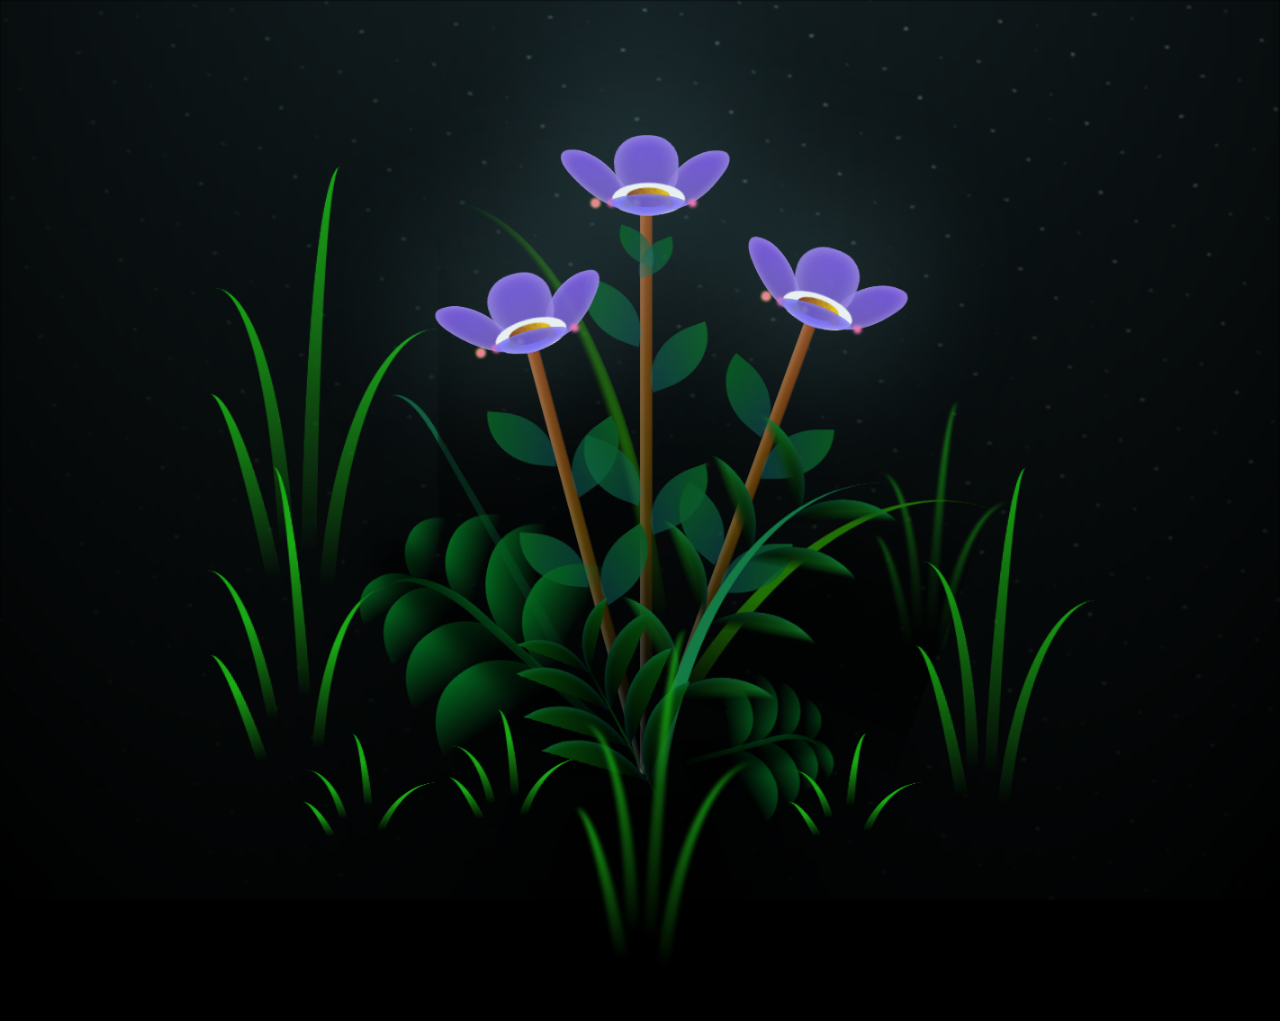
==== commit 3846ba4d: "Update flower.html" ====
--- a/flower.html
+++ b/flower.html
@@ -4,7 +4,7 @@
     <meta charset="UTF-8">
     <meta name="viewport" content="width=device-width, initial-scale=1.0">
     <link rel="stylesheet" href="main.css">
-    <title>flowers</title>
+    <title>Hola</title>
 </head>
 <body class="container">
     <div class="night"></div>
--- a/main.css
+++ b/main.css
@@ -11,13 +11,21 @@
 }
 
 body {
-  display: flex;
-  align-items: flex-end;
+
+/*
+  display: grid;
+  flex-direction: row;
+  align-items: stretch;
+  justify-content: center;
+*/
+  
+  display: grid;
+  align-items: stretch;
   justify-content: center;
   min-height: 100vh;
   background-color: var(--dark-color);
   overflow: hidden;
-  perspective: 1000px;
+  perspective: 800px;
 }
 
 .night {
@@ -1318,4 +1326,4 @@
 .container * {
   -webkit-animation-play-state: paused !important;
           animation-play-state: paused !important;
-}+}
